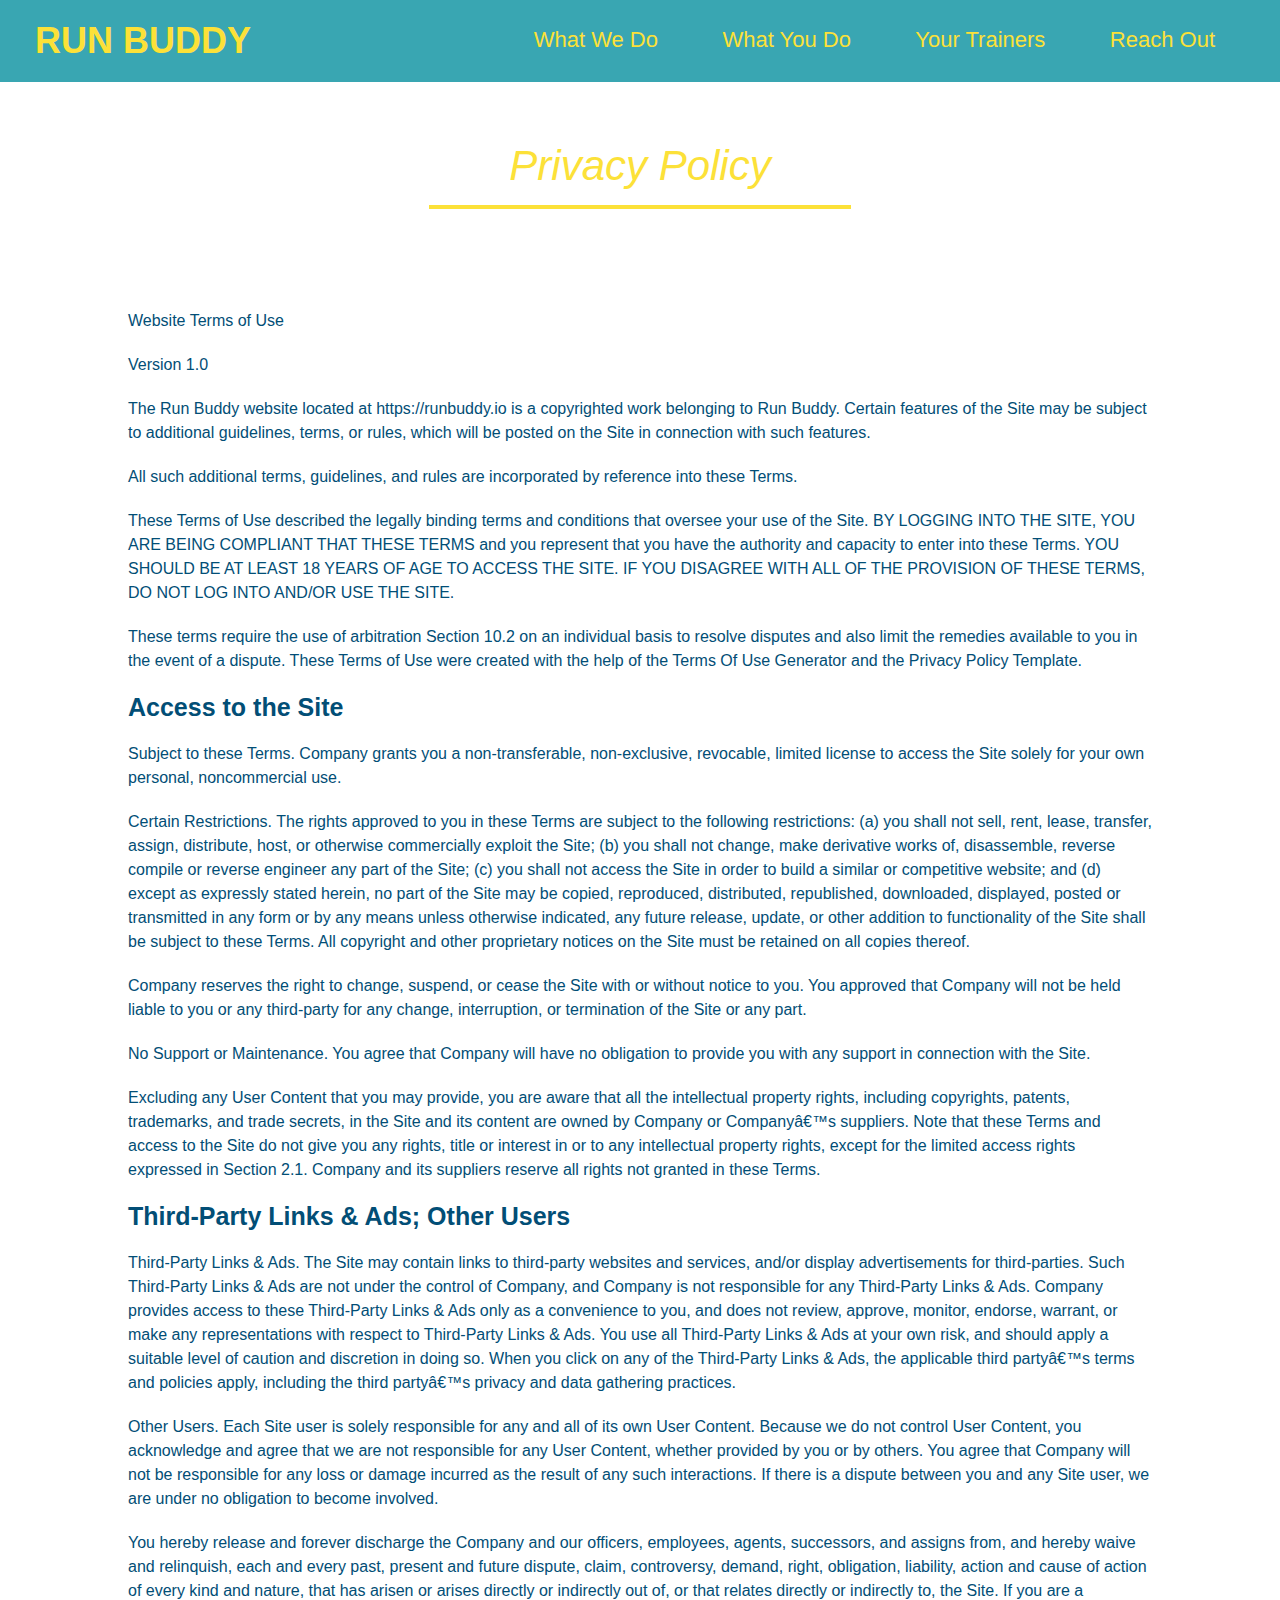
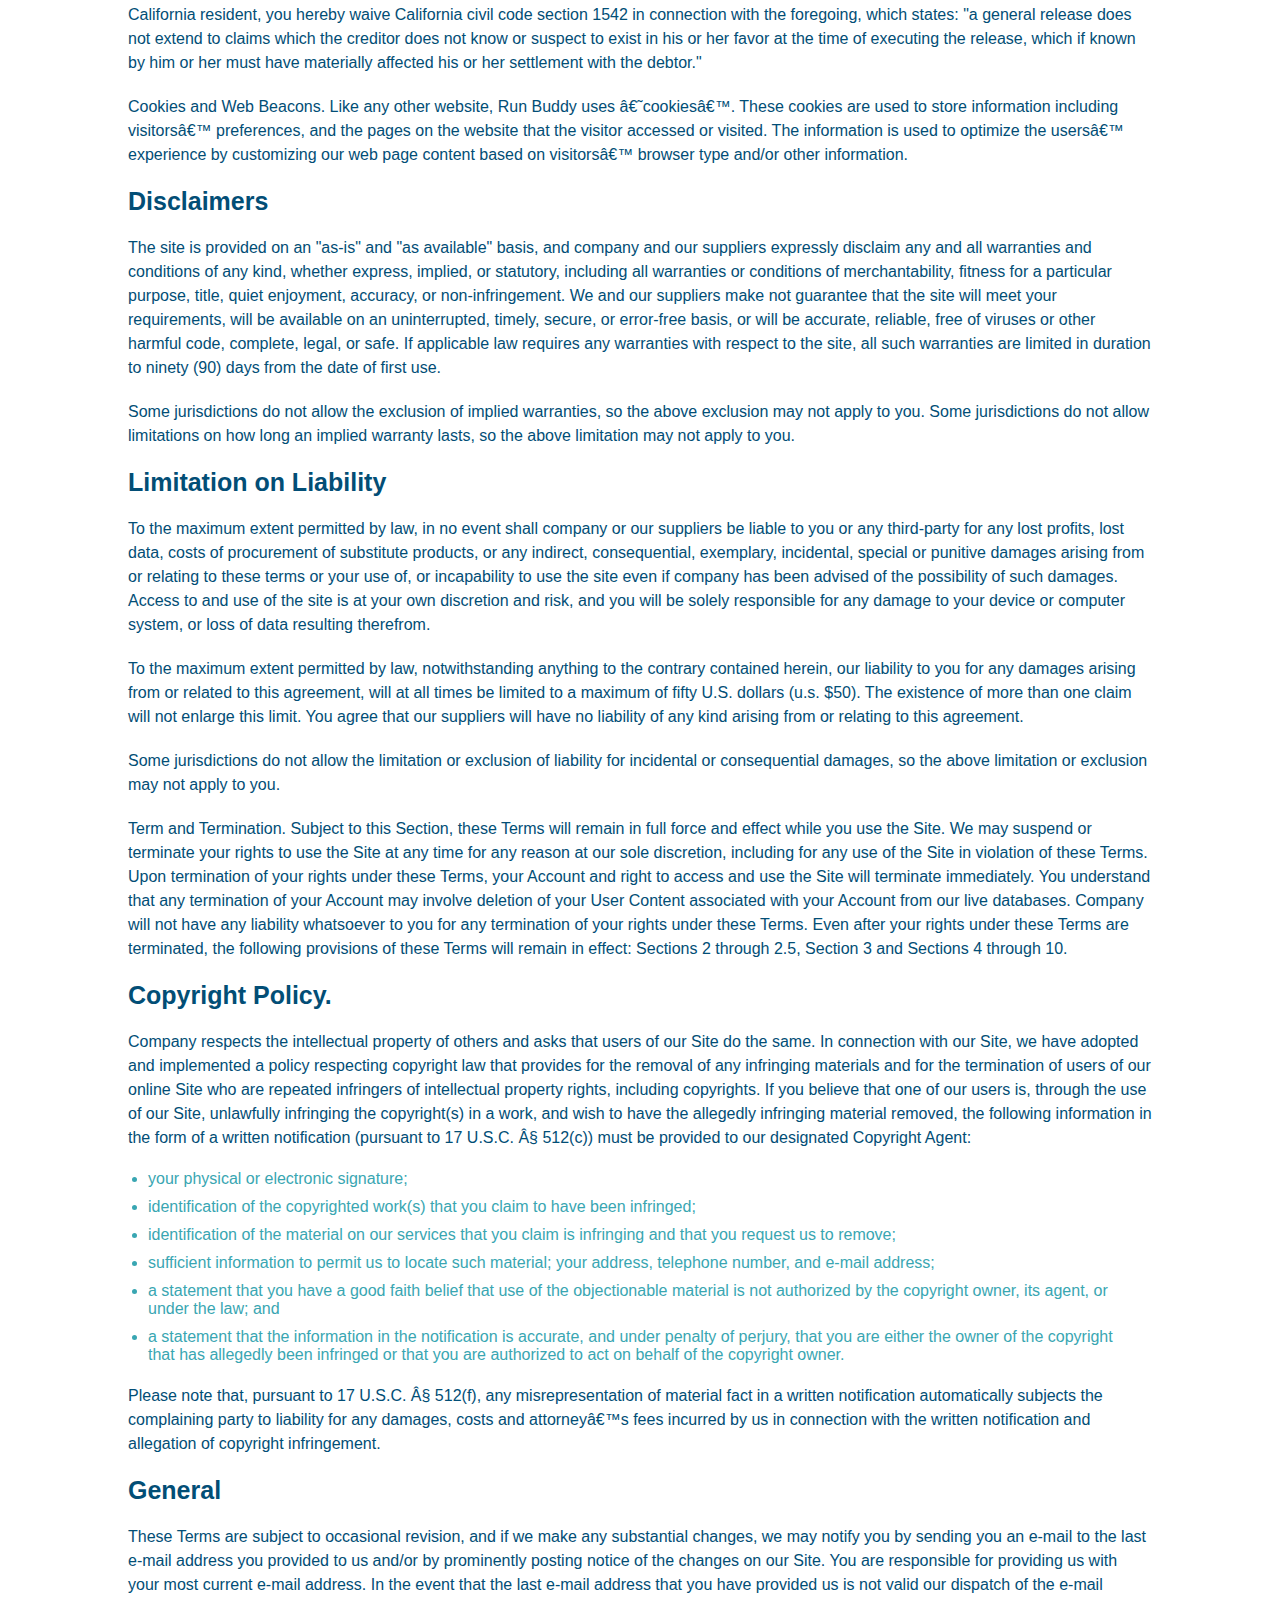
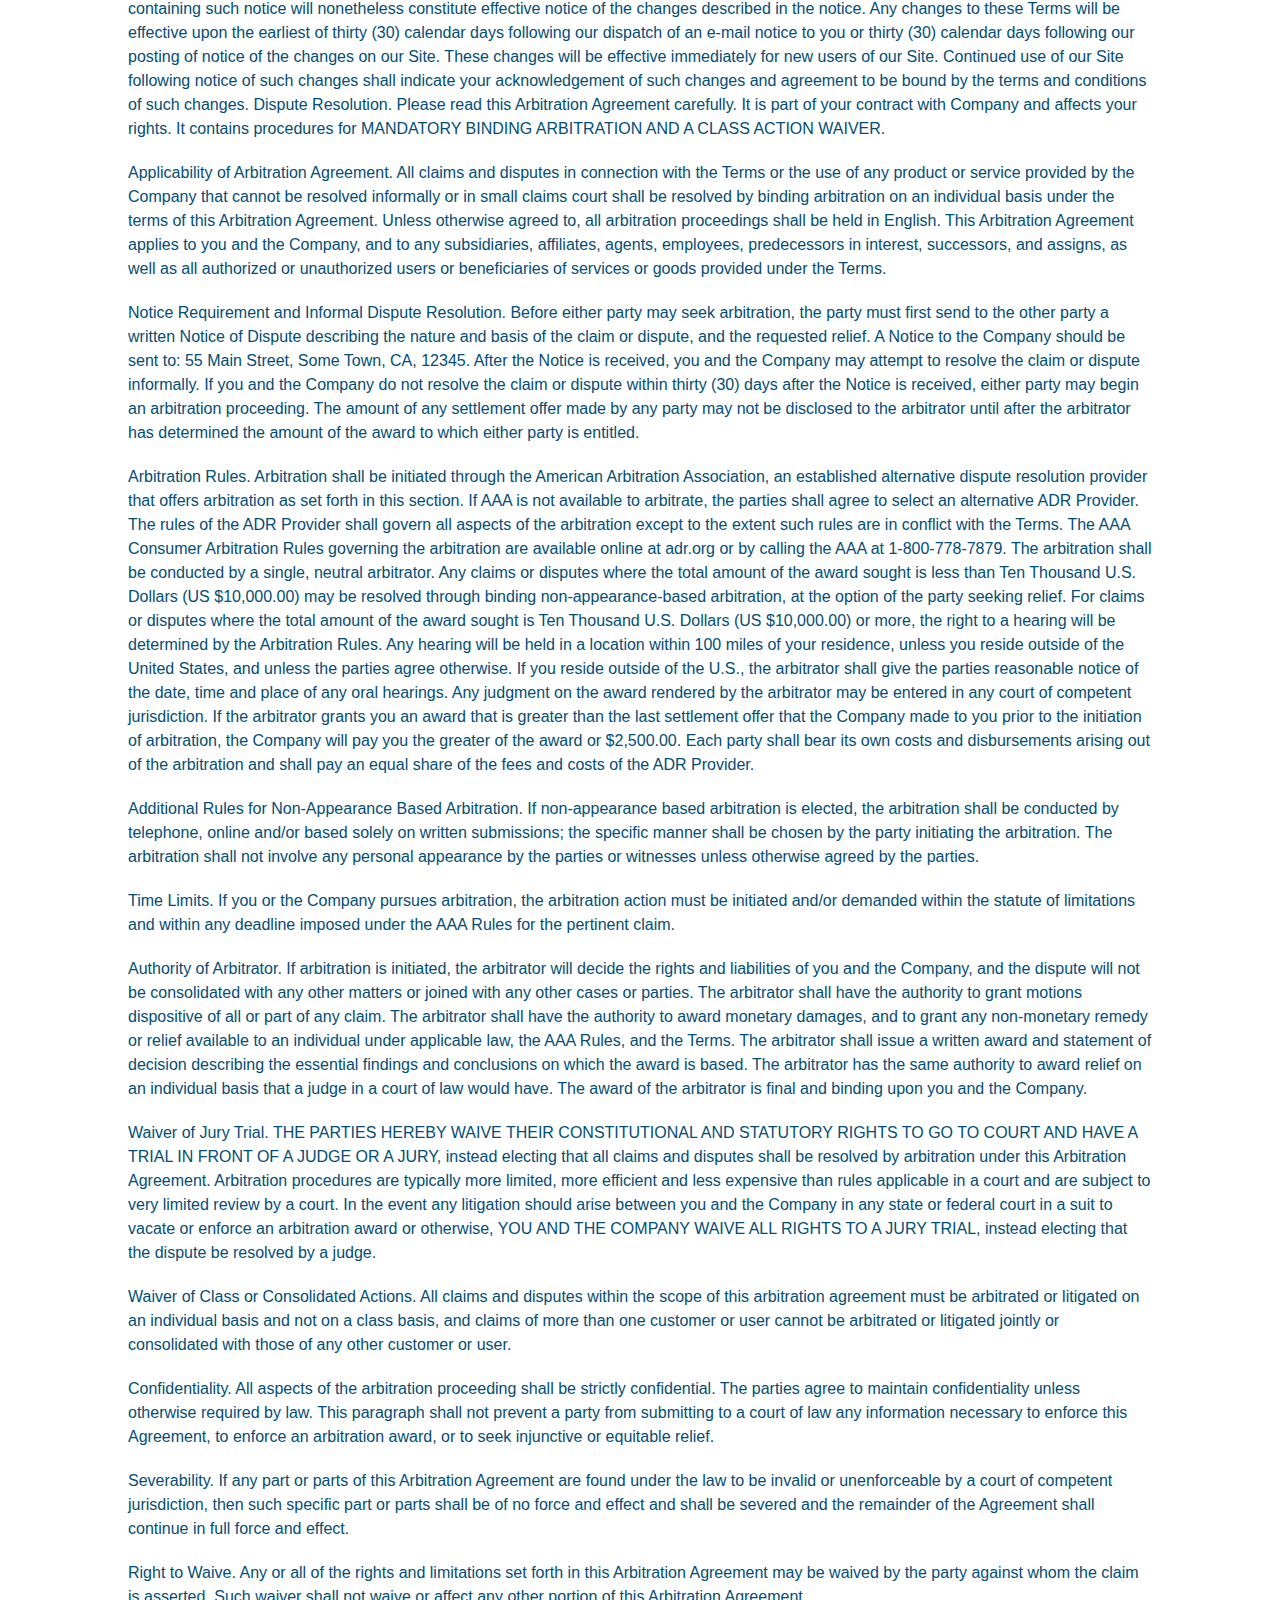
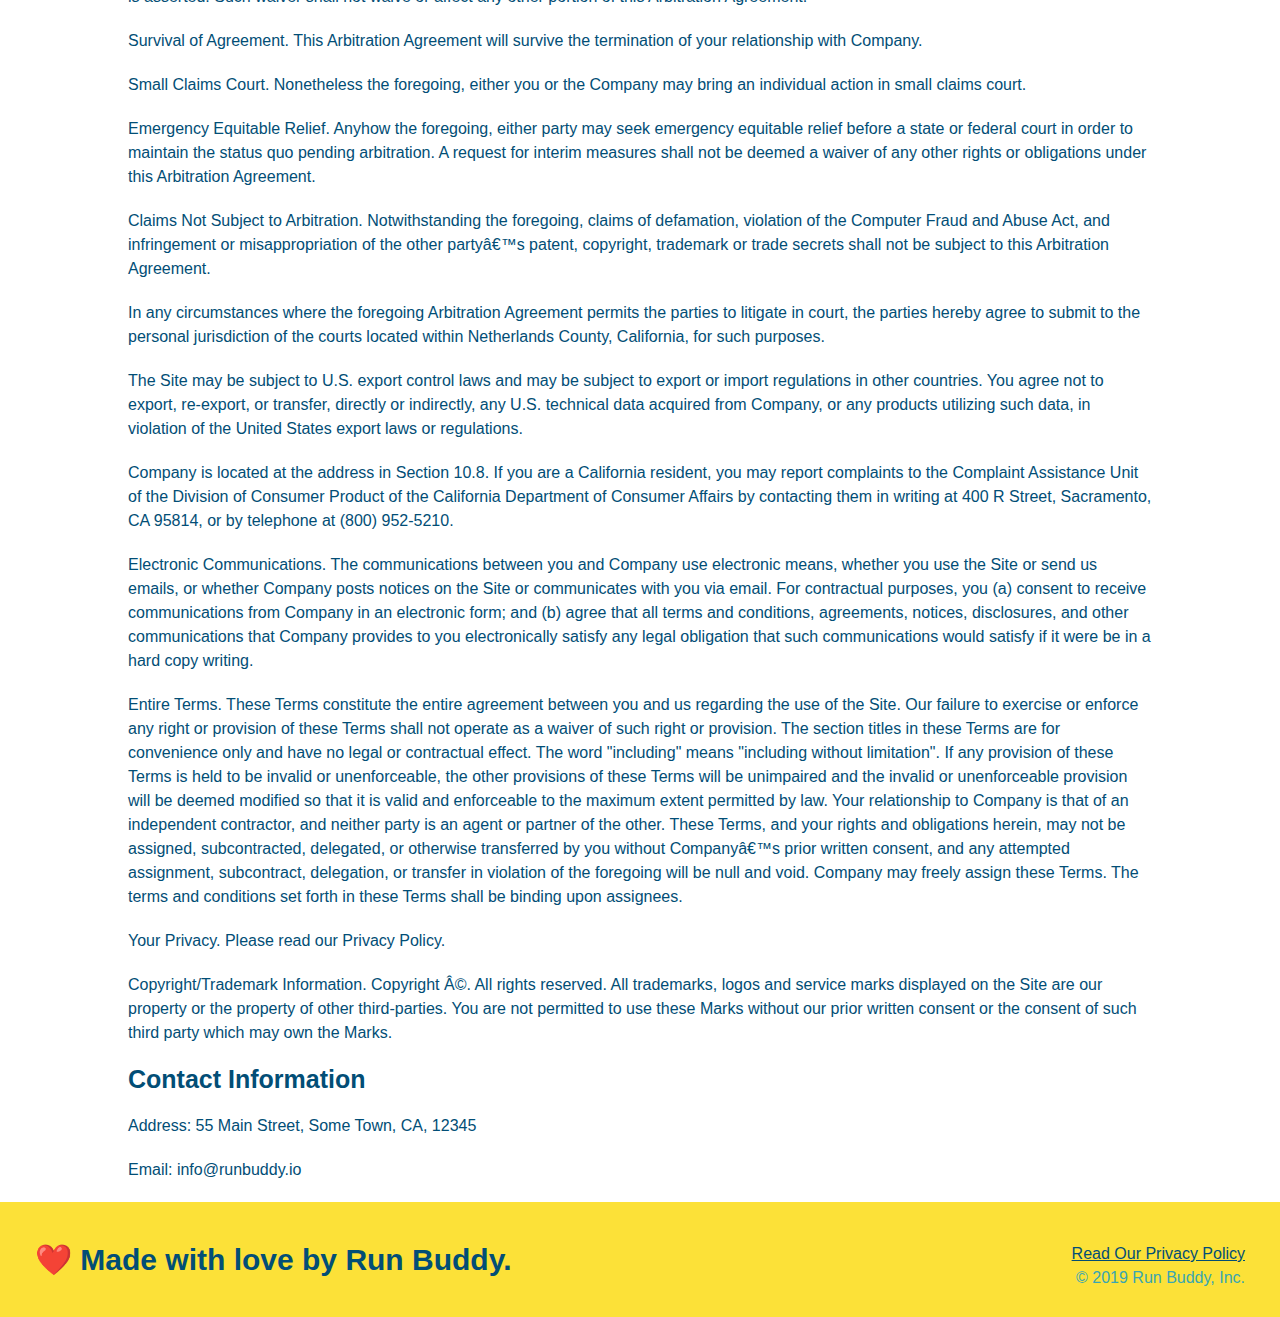
==== privacy-policy.html @ fafefbc1 "privacy policy" ====
<!DOCTYPE html>
<html lang="en-us">
    <head>
        <meta charset="UTF-8" />
        <title>Privacy Policy - Run Buddy</title>
        <link rel="stylesheet" href="./assets/css/style.css" />
        <link rel="stylesheet" href="./assets/css/secondary-styles.css" />
    </head>
    <body>
  <!-- navigation -->
  <header>
    <h1>
      <a href="/">
        RUN BUDDY
      </a>
    </h1>
    <nav>
      <!-- Unordered list element -->
      <ul>
        <!-- List item element-->
        <li>
          <!-- Anchor element -->
          <a href="#what-we-do">What We Do</a>
        </li>
        <li>
          <a href="#what-you-do">What You Do</a>
        </li>
        <li>
          <a href="#your-trainers">Your Trainers</a>
        </li>
        <li>
          <a href="#reach-out">Reach Out</a>
        </li>
      </ul>
    </nav>
  </header>

  <section class="hero">
    <h2 class="page-title">
      Privacy Policy
    </h2>
  </section>

  <article secondary-content>
    <p>
      Website Terms of Use
    </p>

    <p>
      Version 1.0
    </p>

    <p>
      The Run Buddy website located at https://runbuddy.io is a copyrighted work belonging to Run Buddy. Certain
      features of the Site may be subject to additional guidelines, terms, or rules, which will be posted on the Site
      in connection with such features.
    </p>

    <p>
      All such additional terms, guidelines, and rules are incorporated by reference into these Terms.
    </p>

    <p>
      These Terms of Use described the legally binding terms and conditions that oversee your use of the Site. BY
      LOGGING INTO THE SITE, YOU ARE BEING COMPLIANT THAT THESE TERMS and you represent that you have the authority
      and capacity to enter into these Terms. YOU SHOULD BE AT LEAST 18 YEARS OF AGE TO ACCESS THE SITE. IF YOU
      DISAGREE WITH ALL OF THE PROVISION OF THESE TERMS, DO NOT LOG INTO AND/OR USE THE SITE.
    </p>

    <p>
      These terms require the use of arbitration Section 10.2 on an individual basis to resolve disputes and also
      limit the remedies available to you in the event of a dispute. These Terms of Use were created with the help of
      the Terms Of Use Generator and the Privacy Policy Template.
    </p>

    <h3>
      Access to the Site
    </h3>

    <p>
      Subject to these Terms. Company grants you a non-transferable, non-exclusive, revocable, limited license to
      access the Site solely for your own personal, noncommercial use.
    </p>

    <p>
      Certain Restrictions. The rights approved to you in these Terms are subject to the following restrictions: (a)
      you shall not sell, rent, lease, transfer, assign, distribute, host, or otherwise commercially exploit the Site;
      (b) you shall not change, make derivative works of, disassemble, reverse compile or reverse engineer any part of
      the Site; (c) you shall not access the Site in order to build a similar or competitive website; and (d) except
      as expressly stated herein, no part of the Site may be copied, reproduced, distributed, republished, downloaded,
      displayed, posted or transmitted in any form or by any means unless otherwise indicated, any future release,
      update, or other addition to functionality of the Site shall be subject to these Terms. All copyright and other
      proprietary notices on the Site must be retained on all copies thereof.
    </p>

    <p>
      Company reserves the right to change, suspend, or cease the Site with or without notice to you. You approved
      that Company will not be held liable to you or any third-party for any change, interruption, or termination of
      the Site or any part.
    </p>

    <p>
      No Support or Maintenance. You agree that Company will have no obligation to provide you with any support in
      connection with the Site.
    </p>

    <p>
      Excluding any User Content that you may provide, you are aware that all the intellectual property rights,
      including copyrights, patents, trademarks, and trade secrets, in the Site and its content are owned by Company
      or Companyâ€™s suppliers. Note that these Terms and access to the Site do not give you any rights, title or
      interest in or to any intellectual property rights, except for the limited access rights expressed in Section
      2.1. Company and its suppliers reserve all rights not granted in these Terms.
    </p>

    <h3>
      Third-Party Links & Ads; Other Users
    </h3>

    <p>
      Third-Party Links & Ads. The Site may contain links to third-party websites and services, and/or display
      advertisements for third-parties. Such Third-Party Links & Ads are not under the control of Company, and Company
      is not responsible for any Third-Party Links & Ads. Company provides access to these Third-Party Links & Ads
      only as a convenience to you, and does not review, approve, monitor, endorse, warrant, or make any
      representations with respect to Third-Party Links & Ads. You use all Third-Party Links & Ads at your own risk,
      and should apply a suitable level of caution and discretion in doing so. When you click on any of the
      Third-Party Links & Ads, the applicable third partyâ€™s terms and policies apply, including the third partyâ€™s
      privacy and data gathering practices.
    </p>

    <p>
      Other Users. Each Site user is solely responsible for any and all of its own User Content. Because we do not
      control User Content, you acknowledge and agree that we are not responsible for any User Content, whether
      provided by you or by others. You agree that Company will not be responsible for any loss or damage incurred as
      the result of any such interactions. If there is a dispute between you and any Site user, we are under no
      obligation to become involved.
    </p>

    <p>
      You hereby release and forever discharge the Company and our officers, employees, agents, successors, and
      assigns from, and hereby waive and relinquish, each and every past, present and future dispute, claim,
      controversy, demand, right, obligation, liability, action and cause of action of every kind and nature, that has
      arisen or arises directly or indirectly out of, or that relates directly or indirectly to, the Site. If you are
      a California resident, you hereby waive California civil code section 1542 in connection with the foregoing,
      which states: "a general release does not extend to claims which the creditor does not know or suspect to exist
      in his or her favor at the time of executing the release, which if known by him or her must have materially
      affected his or her settlement with the debtor."
    </p>

    <p>
      Cookies and Web Beacons. Like any other website, Run Buddy uses â€˜cookiesâ€™. These cookies are used to store
      information including visitorsâ€™ preferences, and the pages on the website that the visitor accessed or visited.
      The information is used to optimize the usersâ€™ experience by customizing our web page content based on visitorsâ€™
      browser type and/or other information.
    </p>

    <h3>
      Disclaimers
    </h3>

    <p>
      The site is provided on an "as-is" and "as available" basis, and company and our suppliers expressly disclaim
      any and all warranties and conditions of any kind, whether express, implied, or statutory, including all
      warranties or conditions of merchantability, fitness for a particular purpose, title, quiet enjoyment, accuracy,
      or non-infringement. We and our suppliers make not guarantee that the site will meet your requirements, will be
      available on an uninterrupted, timely, secure, or error-free basis, or will be accurate, reliable, free of
      viruses or other harmful code, complete, legal, or safe. If applicable law requires any warranties with respect
      to the site, all such warranties are limited in duration to ninety (90) days from the date of first use.
    </p>

    <p>
      Some jurisdictions do not allow the exclusion of implied warranties, so the above exclusion may not apply to
      you. Some jurisdictions do not allow limitations on how long an implied warranty lasts, so the above limitation
      may not apply to you.
    </p>

    <h3>
      Limitation on Liability
    </h3>

    <p>
      To the maximum extent permitted by law, in no event shall company or our suppliers be liable to you or any
      third-party for any lost profits, lost data, costs of procurement of substitute products, or any indirect,
      consequential, exemplary, incidental, special or punitive damages arising from or relating to these terms or
      your use of, or incapability to use the site even if company has been advised of the possibility of such
      damages. Access to and use of the site is at your own discretion and risk, and you will be solely responsible
      for any damage to your device or computer system, or loss of data resulting therefrom.
    </p>

    <p>
      To the maximum extent permitted by law, notwithstanding anything to the contrary contained herein, our liability
      to you for any damages arising from or related to this agreement, will at all times be limited to a maximum of
      fifty U.S. dollars (u.s. $50). The existence of more than one claim will not enlarge this limit. You agree that
      our suppliers will have no liability of any kind arising from or relating to this agreement.
    </p>

    <p>
      Some jurisdictions do not allow the limitation or exclusion of liability for incidental or consequential
      damages, so the above limitation or exclusion may not apply to you.
    </p>

    <p>
      Term and Termination. Subject to this Section, these Terms will remain in full force and effect while you use
      the Site. We may suspend or terminate your rights to use the Site at any time for any reason at our sole
      discretion, including for any use of the Site in violation of these Terms. Upon termination of your rights under
      these Terms, your Account and right to access and use the Site will terminate immediately. You understand that
      any termination of your Account may involve deletion of your User Content associated with your Account from our
      live databases. Company will not have any liability whatsoever to you for any termination of your rights under
      these Terms. Even after your rights under these Terms are terminated, the following provisions of these Terms
      will remain in effect: Sections 2 through 2.5, Section 3 and Sections 4 through 10.
    </p>

    <h3>
      Copyright Policy.
    </h3>

    <p>
      Company respects the intellectual property of others and asks that users of our Site do the same. In connection
      with our Site, we have adopted and implemented a policy respecting copyright law that provides for the removal
      of any infringing materials and for the termination of users of our online Site who are repeated infringers of
      intellectual property rights, including copyrights. If you believe that one of our users is, through the use of
      our Site, unlawfully infringing the copyright(s) in a work, and wish to have the allegedly infringing material
      removed, the following information in the form of a written notification (pursuant to 17 U.S.C. Â§ 512(c)) must
      be provided to our designated Copyright Agent:
    </p>

    <ul>
      <li>
        your physical or electronic signature;
      </li>
      <li>
        identification of the copyrighted work(s) that you claim to have been infringed;
      </li>
      <li>
        identification of the material on our services that you claim is infringing and that you request us to remove;
      </li>
      <li>
        sufficient information to permit us to locate such material; your address, telephone number, and e-mail
        address;
      </li>
      <li>
        a statement that you have a good faith belief that use of the objectionable material is not authorized by the
        copyright owner, its agent, or under the law; and
      </li>
      <li>
        a statement that the information in the notification is accurate, and under penalty of perjury, that you are
        either the owner of the copyright that has allegedly been infringed or that you are authorized to act on
        behalf of the copyright owner.
      </li>
    </ul>

    <p>
      Please note that, pursuant to 17 U.S.C. Â§ 512(f), any misrepresentation of material fact in a written
      notification automatically subjects the complaining party to liability for any damages, costs and attorneyâ€™s
      fees incurred by us in connection with the written notification and allegation of copyright infringement.
    </p>

    <h3>
      General
    </h3>

    <p>
      These Terms are subject to occasional revision, and if we make any substantial changes, we may notify you by
      sending you an e-mail to the last e-mail address you provided to us and/or by prominently posting notice of the
      changes on our Site. You are responsible for providing us with your most current e-mail address. In the event
      that the last e-mail address that you have provided us is not valid our dispatch of the e-mail containing such
      notice will nonetheless constitute effective notice of the changes described in the notice. Any changes to these
      Terms will be effective upon the earliest of thirty (30) calendar days following our dispatch of an e-mail
      notice to you or thirty (30) calendar days following our posting of notice of the changes on our Site. These
      changes will be effective immediately for new users of our Site. Continued use of our Site following notice of
      such changes shall indicate your acknowledgement of such changes and agreement to be bound by the terms and
      conditions of such changes. Dispute Resolution. Please read this Arbitration Agreement carefully. It is part of
      your contract with Company and affects your rights. It contains procedures for MANDATORY BINDING ARBITRATION AND
      A CLASS ACTION WAIVER.
    </p>

    <p>
      Applicability of Arbitration Agreement. All claims and disputes in connection with the Terms or the use of any
      product or service provided by the Company that cannot be resolved informally or in small claims court shall be
      resolved by binding arbitration on an individual basis under the terms of this Arbitration Agreement. Unless
      otherwise agreed to, all arbitration proceedings shall be held in English. This Arbitration Agreement applies to
      you and the Company, and to any subsidiaries, affiliates, agents, employees, predecessors in interest,
      successors, and assigns, as well as all authorized or unauthorized users or beneficiaries of services or goods
      provided under the Terms.
    </p>

    <p>
      Notice Requirement and Informal Dispute Resolution. Before either party may seek arbitration, the party must
      first send to the other party a written Notice of Dispute describing the nature and basis of the claim or
      dispute, and the requested relief. A Notice to the Company should be sent to: 55 Main Street, Some Town, CA,
      12345. After the Notice is received, you and the Company may attempt to resolve the claim or dispute informally.
      If you and the Company do not resolve the claim or dispute within thirty (30) days after the Notice is received,
      either party may begin an arbitration proceeding. The amount of any settlement offer made by any party may not
      be disclosed to the arbitrator until after the arbitrator has determined the amount of the award to which either
      party is entitled.
    </p>

    <p>
      Arbitration Rules. Arbitration shall be initiated through the American Arbitration Association, an established
      alternative dispute resolution provider that offers arbitration as set forth in this section. If AAA is not
      available to arbitrate, the parties shall agree to select an alternative ADR Provider. The rules of the ADR
      Provider shall govern all aspects of the arbitration except to the extent such rules are in conflict with the
      Terms. The AAA Consumer Arbitration Rules governing the arbitration are available online at adr.org or by
      calling the AAA at 1-800-778-7879. The arbitration shall be conducted by a single, neutral arbitrator. Any
      claims or disputes where the total amount of the award sought is less than Ten Thousand U.S. Dollars (US
      $10,000.00) may be resolved through binding non-appearance-based arbitration, at the option of the party seeking
      relief. For claims or disputes where the total amount of the award sought is Ten Thousand U.S. Dollars (US
      $10,000.00) or more, the right to a hearing will be determined by the Arbitration Rules. Any hearing will be
      held in a location within 100 miles of your residence, unless you reside outside of the United States, and
      unless the parties agree otherwise. If you reside outside of the U.S., the arbitrator shall give the parties
      reasonable notice of the date, time and place of any oral hearings. Any judgment on the award rendered by the
      arbitrator may be entered in any court of competent jurisdiction. If the arbitrator grants you an award that is
      greater than the last settlement offer that the Company made to you prior to the initiation of arbitration, the
      Company will pay you the greater of the award or $2,500.00. Each party shall bear its own costs and
      disbursements arising out of the arbitration and shall pay an equal share of the fees and costs of the ADR
      Provider.
    </p>

    <p>
      Additional Rules for Non-Appearance Based Arbitration. If non-appearance based arbitration is elected, the
      arbitration shall be conducted by telephone, online and/or based solely on written submissions; the specific
      manner shall be chosen by the party initiating the arbitration. The arbitration shall not involve any personal
      appearance by the parties or witnesses unless otherwise agreed by the parties.
    </p>

    <p>
      Time Limits. If you or the Company pursues arbitration, the arbitration action must be initiated and/or demanded
      within the statute of limitations and within any deadline imposed under the AAA Rules for the pertinent claim.
    </p>

    <p>
      Authority of Arbitrator. If arbitration is initiated, the arbitrator will decide the rights and liabilities of
      you and the Company, and the dispute will not be consolidated with any other matters or joined with any other
      cases or parties. The arbitrator shall have the authority to grant motions dispositive of all or part of any
      claim. The arbitrator shall have the authority to award monetary damages, and to grant any non-monetary remedy
      or relief available to an individual under applicable law, the AAA Rules, and the Terms. The arbitrator shall
      issue a written award and statement of decision describing the essential findings and conclusions on which the
      award is based. The arbitrator has the same authority to award relief on an individual basis that a judge in a
      court of law would have. The award of the arbitrator is final and binding upon you and the Company.
    </p>

    <p>
      Waiver of Jury Trial. THE PARTIES HEREBY WAIVE THEIR CONSTITUTIONAL AND STATUTORY RIGHTS TO GO TO COURT AND HAVE
      A TRIAL IN FRONT OF A JUDGE OR A JURY, instead electing that all claims and disputes shall be resolved by
      arbitration under this Arbitration Agreement. Arbitration procedures are typically more limited, more efficient
      and less expensive than rules applicable in a court and are subject to very limited review by a court. In the
      event any litigation should arise between you and the Company in any state or federal court in a suit to vacate
      or enforce an arbitration award or otherwise, YOU AND THE COMPANY WAIVE ALL RIGHTS TO A JURY TRIAL, instead
      electing that the dispute be resolved by a judge.
    </p>

    <p>
      Waiver of Class or Consolidated Actions. All claims and disputes within the scope of this arbitration agreement
      must be arbitrated or litigated on an individual basis and not on a class basis, and claims of more than one
      customer or user cannot be arbitrated or litigated jointly or consolidated with those of any other customer or
      user.
    </p>

    <p>
      Confidentiality. All aspects of the arbitration proceeding shall be strictly confidential. The parties agree to
      maintain confidentiality unless otherwise required by law. This paragraph shall not prevent a party from
      submitting to a court of law any information necessary to enforce this Agreement, to enforce an arbitration
      award, or to seek injunctive or equitable relief.
    </p>

    <p>
      Severability. If any part or parts of this Arbitration Agreement are found under the law to be invalid or
      unenforceable by a court of competent jurisdiction, then such specific part or parts shall be of no force and
      effect and shall be severed and the remainder of the Agreement shall continue in full force and effect.
    </p>

    <p>
      Right to Waive. Any or all of the rights and limitations set forth in this Arbitration Agreement may be waived
      by the party against whom the claim is asserted. Such waiver shall not waive or affect any other portion of this
      Arbitration Agreement.
    </p>

    <p>
      Survival of Agreement. This Arbitration Agreement will survive the termination of your relationship with
      Company.
    </p>

    <p>
      Small Claims Court. Nonetheless the foregoing, either you or the Company may bring an individual action in small
      claims court.
    </p>

    <p>
      Emergency Equitable Relief. Anyhow the foregoing, either party may seek emergency equitable relief before a
      state or federal court in order to maintain the status quo pending arbitration. A request for interim measures
      shall not be deemed a waiver of any other rights or obligations under this Arbitration Agreement.
    </p>

    <p>
      Claims Not Subject to Arbitration. Notwithstanding the foregoing, claims of defamation, violation of the
      Computer Fraud and Abuse Act, and infringement or misappropriation of the other partyâ€™s patent, copyright,
      trademark or trade secrets shall not be subject to this Arbitration Agreement.
    </p>

    <p>
      In any circumstances where the foregoing Arbitration Agreement permits the parties to litigate in court, the
      parties hereby agree to submit to the personal jurisdiction of the courts located within Netherlands County,
      California, for such purposes.
    </p>

    <p>
      The Site may be subject to U.S. export control laws and may be subject to export or import regulations in other
      countries. You agree not to export, re-export, or transfer, directly or indirectly, any U.S. technical data
      acquired from Company, or any products utilizing such data, in violation of the United States export laws or
      regulations.
    </p>

    <p>
      Company is located at the address in Section 10.8. If you are a California resident, you may report complaints
      to the Complaint Assistance Unit of the Division of Consumer Product of the California Department of Consumer
      Affairs by contacting them in writing at 400 R Street, Sacramento, CA 95814, or by telephone at (800) 952-5210.
    </p>

    <p>
      Electronic Communications. The communications between you and Company use electronic means, whether you use the
      Site or send us emails, or whether Company posts notices on the Site or communicates with you via email. For
      contractual purposes, you (a) consent to receive communications from Company in an electronic form; and (b)
      agree that all terms and conditions, agreements, notices, disclosures, and other communications that Company
      provides to you electronically satisfy any legal obligation that such communications would satisfy if it were be
      in a hard copy writing.
    </p>

    <p>
      Entire Terms. These Terms constitute the entire agreement between you and us regarding the use of the Site. Our
      failure to exercise or enforce any right or provision of these Terms shall not operate as a waiver of such right
      or provision. The section titles in these Terms are for convenience only and have no legal or contractual
      effect. The word "including" means "including without limitation". If any provision of these Terms is held to be
      invalid or unenforceable, the other provisions of these Terms will be unimpaired and the invalid or
      unenforceable provision will be deemed modified so that it is valid and enforceable to the maximum extent
      permitted by law. Your relationship to Company is that of an independent contractor, and neither party is an
      agent or partner of the other. These Terms, and your rights and obligations herein, may not be assigned,
      subcontracted, delegated, or otherwise transferred by you without Companyâ€™s prior written consent, and any
      attempted assignment, subcontract, delegation, or transfer in violation of the foregoing will be null and void.
      Company may freely assign these Terms. The terms and conditions set forth in these Terms shall be binding upon
      assignees.
    </p>

    <p>
      Your Privacy. Please read our Privacy Policy.
    </p>

    <p>
      Copyright/Trademark Information. Copyright Â©. All rights reserved. All trademarks, logos and service marks
      displayed on the Site are our property or the property of other third-parties. You are not permitted to use
      these Marks without our prior written consent or the consent of such third party which may own the Marks.
    </p>

    <h3>
      Contact Information
    </h3>

    <p>
      Address: 55 Main Street, Some Town, CA, 12345
    </p>

    <p>
      Email: info@runbuddy.io
    </p>
  </article>

    <!-- footer -->
    <footer>
      <h2>❤️ Made with love by Run Buddy.</h2>
      <div>
        <a href="#">Read Our Privacy Policy</a><br />
        &copy; 2019 Run Buddy, Inc.
      </div>
    </footer>
    </body>
</html>
---- assets/css/style.css ----
* {
  margin: 0;
  padding: 0;
  box-sizing: border-box;
}

body {
  /* more on this crazy alphanumerical value in a minute! */
  color: #39a6b2;
  font-family: Helvetica, Arial, sans-serif;
}

/* apply styles to <header> */
header {
  padding: 20px 35px;
  background-color: #39a6b2;
}

header h1 {
  font-weight: bold;
  font-size: 36px;
  color: #fce138;
  margin: 0;
  display: inline;
}
header a {
  text-decoration: none;
  color: #fce138;
}

header nav {
  float: right;
  margin: 7px 0;
}

header nav ul li {
  display: inline;
}

header nav ul li a {
  margin: 0 30px;
  font-weight: lighter;
  font-size: 22px;
}

footer {
  background: #fce138;
  width: 100%;
  padding: 40px 35px;
}

footer h2 {
  display: inline;
  color: #024e76;
  font-size: 30px;
  margin: 0;
}

footer div {
  float: right;
  line-height: 1.5;
  text-align: right;
}

footer a {
  color: #024e76;
}

section {
  padding: 60px;
}

/* Homepage Hero Style Start */
.hero {
  background-image: url('../images/hero-bg.jpg');
  height: 600px;
  background-size: cover;
  background-position: center;
  position: relative;
}
/* Hero Style End */

/*Seondary Page Hero start*/
.hero-secondary{
  margin: 20px;
  background-color: black;
  font-size: 20px;
  color: red;
}

.hero-form {
  border: 3px solid #024e76;
  background-color: #fce138;
  padding: 20px;
  width: 500px;
  color: #024e76;
  position: absolute;
  bottom: 120px;
  right: 140px;
}

.hero-form h3 {
  font-size: 24px;
  margin: 0;
}
.hero-form p {
  margin: 5px 0 15px 0;
}

.form-input {
  border: 1px solid #024e76;
  display: block;
  padding: 7px 15px;
  font-size: 16px;
  color: #024e76;
  width: 100%;
  margin-bottom: 15px;
}

.hero-form label {
  margin: 0 5px;
}

.hero-form button {
  color: #fce138;
  background-color: #024e76;
  border: none;
  padding: 10px 20px;
  font-size: 16px;
}

.intro {
  text-align: center;
}

.intro p {
  line-height: 1.7;
  color: #39a6b2;
  width: 80%;
  font-size: 20px;
  margin: 0 auto;
}

.steps {
  text-align: center;
  background: #fce138;
}

.steps div {
  margin-bottom: 80px;
}

.steps img {
  width: 15%;
  margin: 10px 0;
}

.steps h3 {
  color: #024e76;
  font-size: 46px;
  margin-top: 10px;
}

.steps p {
  color: #39a6b2;
  font-size: 23px;
}

.steps span {
  font-size: 38px;
}

.section-title {
  font-size: 55px;
  color: #024e76;
  margin-bottom: 35px;
  padding: 0 100px 20px 100px;
  display: inline-block;
  border-bottom: 3px solid;
}

.primary-border {
  border-color: #fce138;
}

.secondary-border {
  border-color: #39a6b2;
}

.trainers {
  text-align: center;
}

.trainer {
  width: 900px;
  margin: 0 auto 30px auto;
  background: #024e76;
  color: #fce138;
  overflow: auto;
}

.trainer img {
  width: 35%;
  float: left;
}

.trainer-bio {
  padding: 35px;
  float: left;
  width: 65%;
}

.trainer-bio h3 {
  font-size: 32px;
  margin-bottom: 8px;
}

.trainer-bio h4 {
  font-weight: lighter;
  font-size: 26px;
  margin-bottom: 25px;
}

.trainer-bio p {
  font-size: 17px;
  line-height: 1.3;
}

.text-left {
  text-align: left;
}

.text-right {
  text-align: right;
}

/*REACH OUT STYLES START*/
.contact{
  text-align: center;
  background: #024e76;
}

.contact h2 {
  color: #fce138;
}

.contact-info iframe {
  width: 400px;
  height: 400px;
}

.contact-info div {
  width: 410px;
  display: inline-block;
  vertical-align: top;
  text-align: left;
  margin: 30px 0 0 60px;
  color: white;

}

.contact-info h3 {
  color: #fce138;
  font-size: 32px;
}

.contact-info p, .contact-info address {
  margin: 20px 0;
  line-height: 1.5;
  font-size: 20px;
  font-style: normal;
}

.contact-info a {
  color: #fce138;
}


/* REACH OUT STYLES END */
---- assets/css/secondary-styles.css ----
.hero{
    background-image: url(../assets/images/hero-bg.jpg);
    background-size: cover;
    background-position: bottom;
    position:relative;
    height: auto;
    text-align: center;
    margin-bottom: 40px;
}

.page-title{
    color: #fce138;
    display: inline-block;
    border-bottom: 4px solid;
    padding-top: 0;
    padding-right: 80px;
    padding-bottom: 15px;
    padding-left: 80px;
    font-weight: normal;
    font-size: 42px;
    font-style: italic;
}

article{
    width: 80%;
    margin: 0 auto;
    color: #024e76;
}

article h3 {
    font-size: 25px;
    margin: 20px 0;
}

article p {
    font-size: 16px;
    line-height: 1.5;
    margin: 20px 0;
}

article ul {
    margin: 15px 20px;
}

article li {
    color: #39a6b2;
    margin: 10px 0;
}
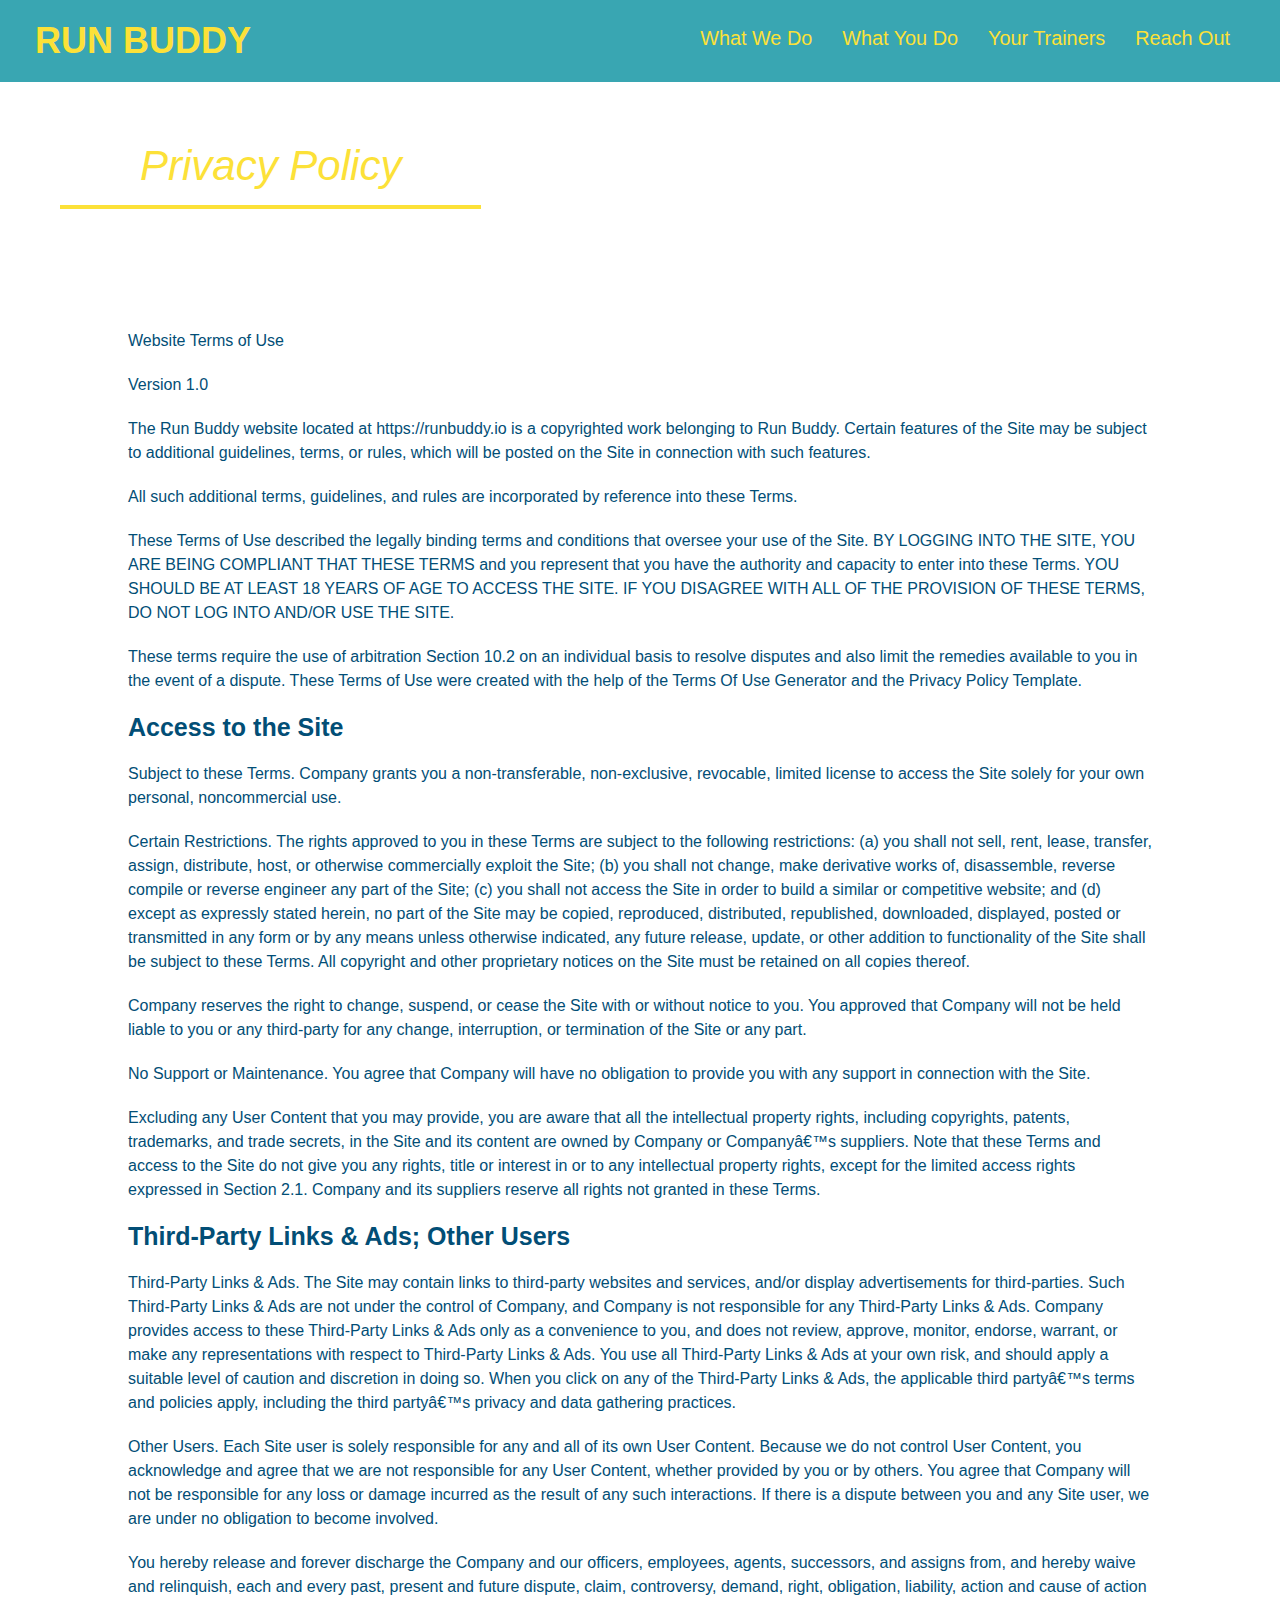
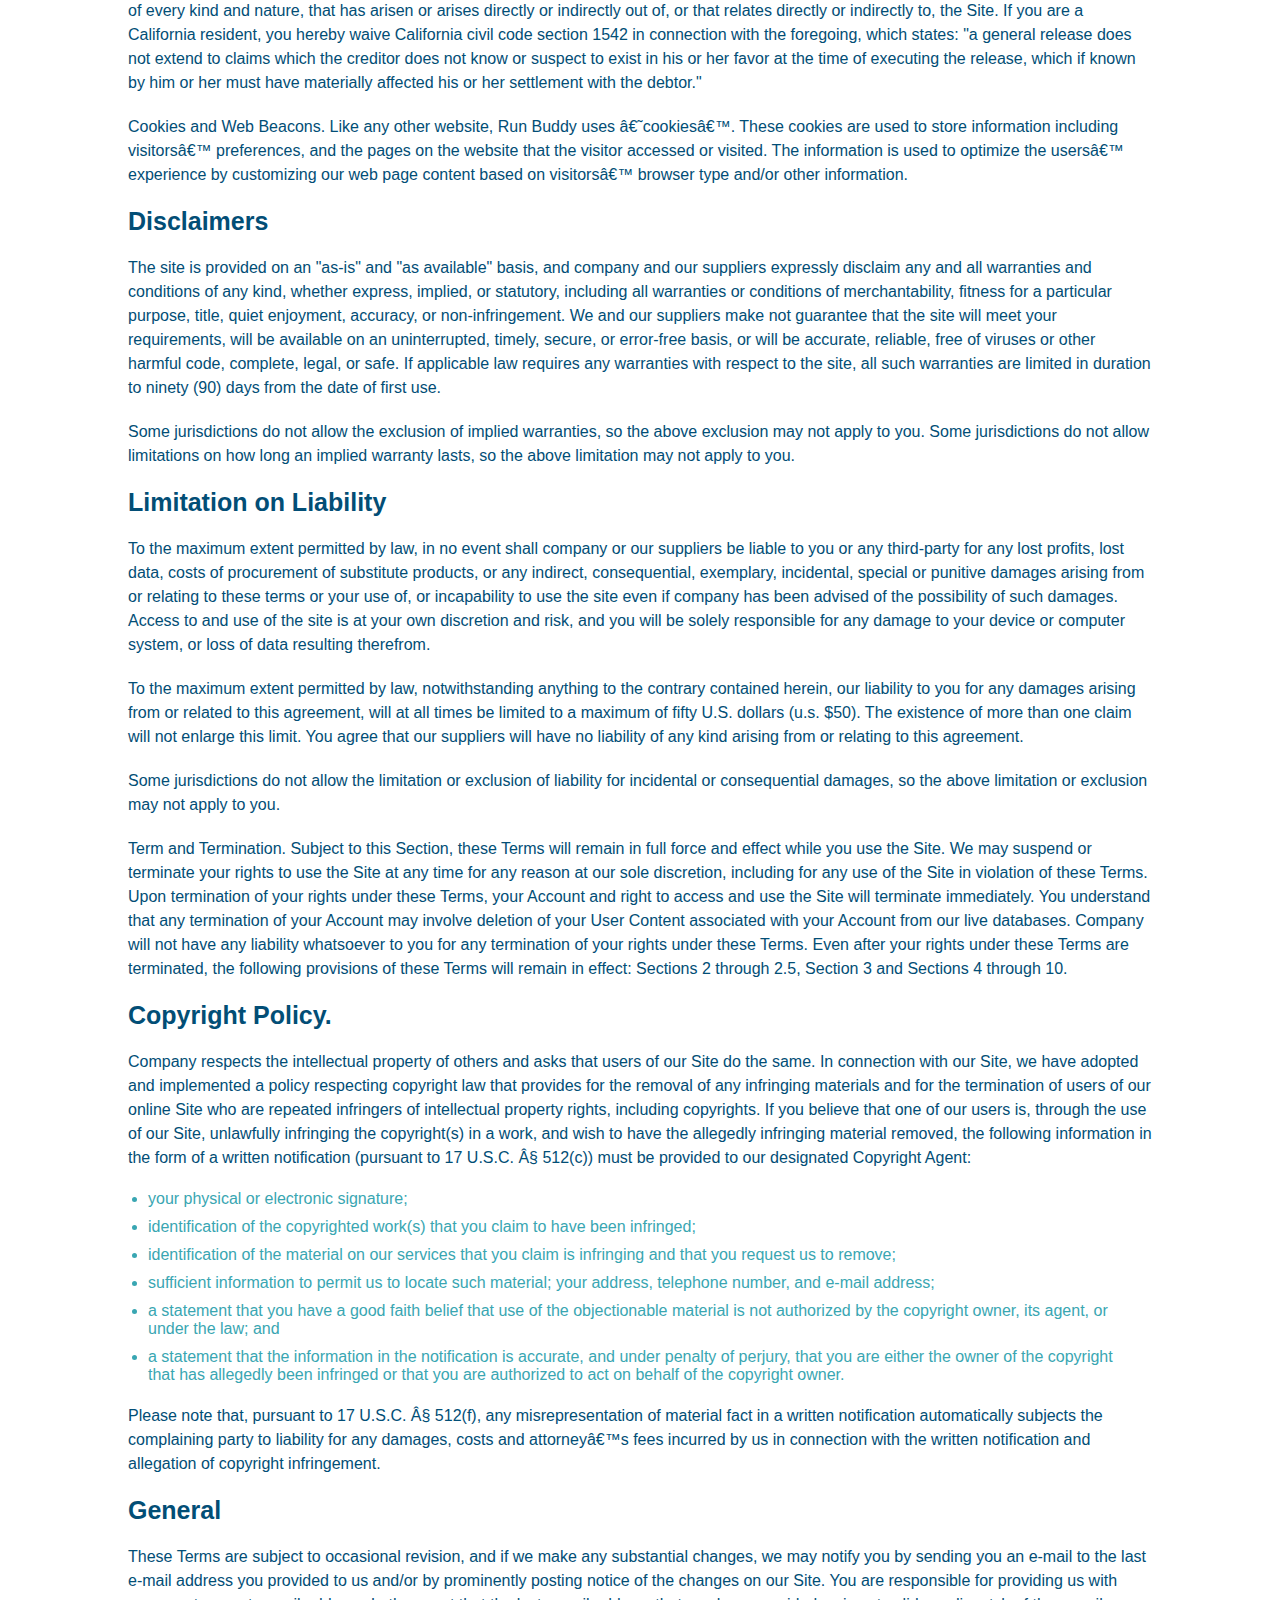
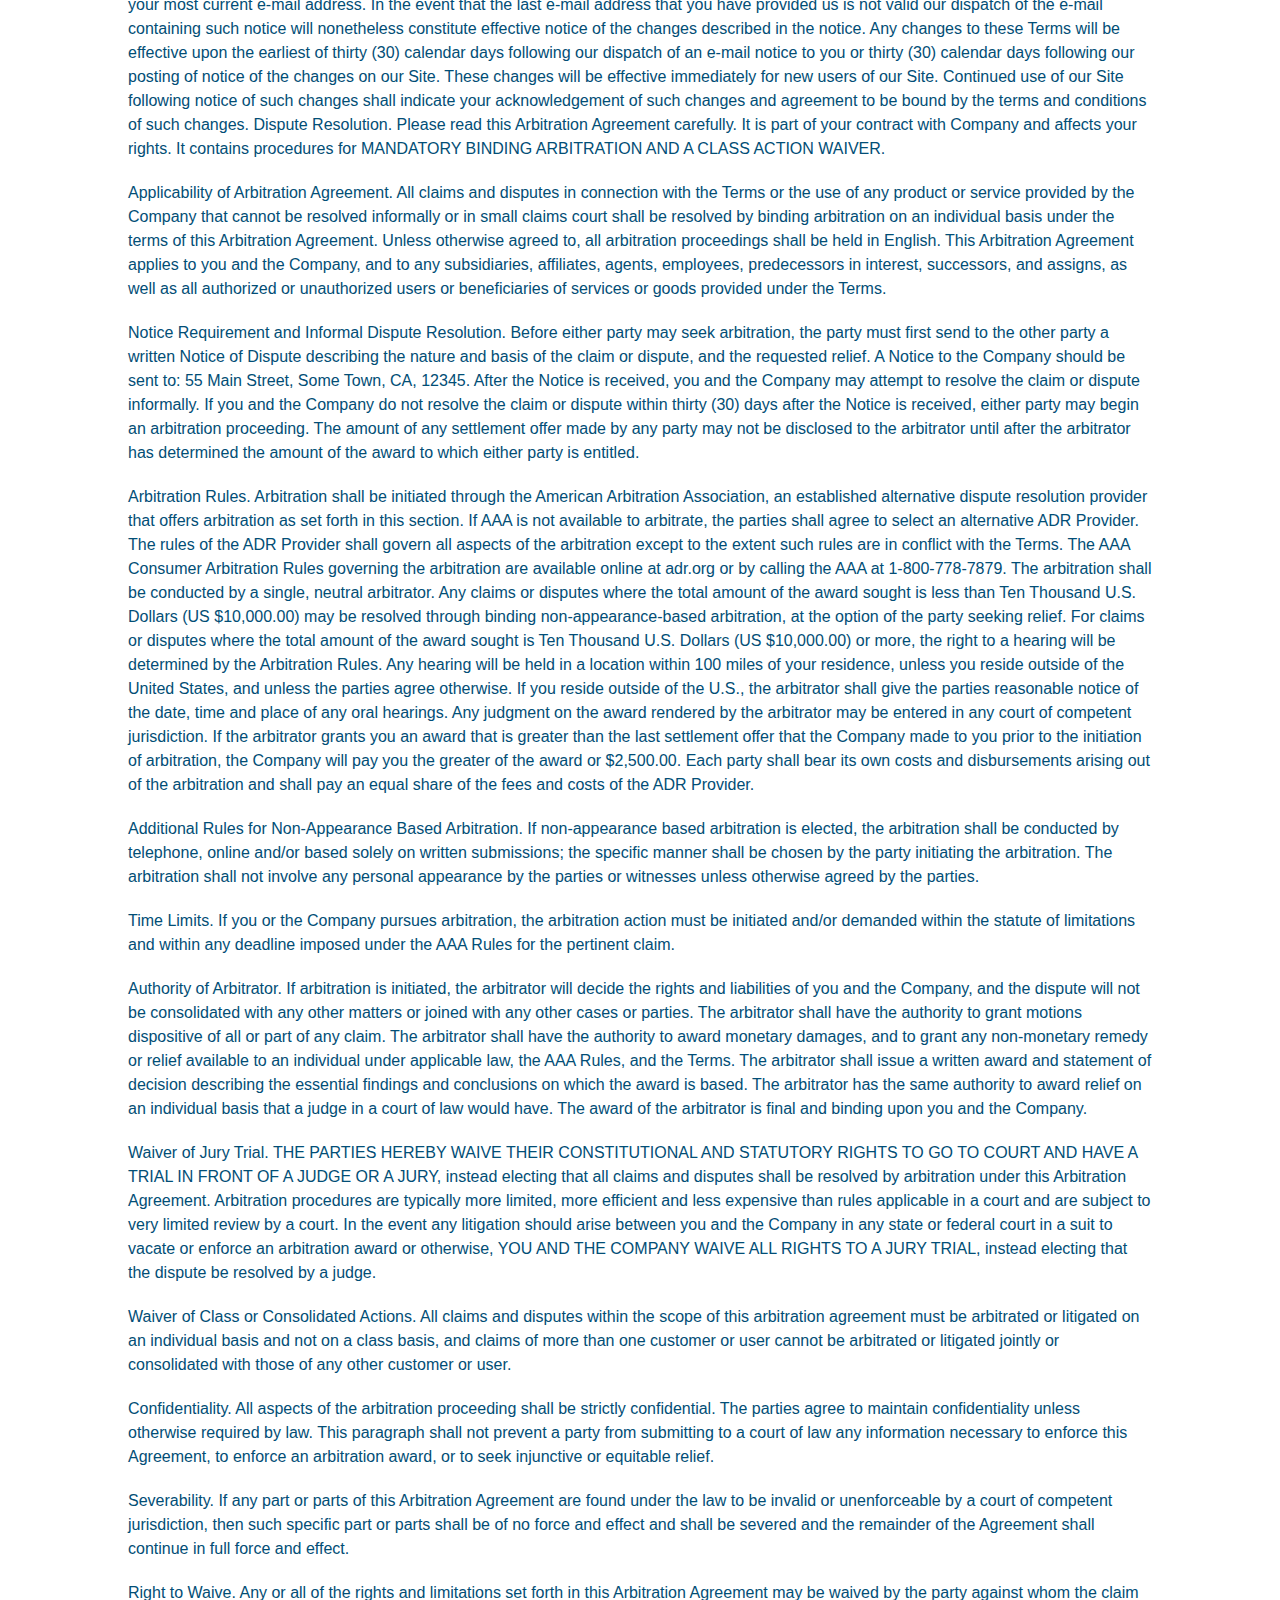
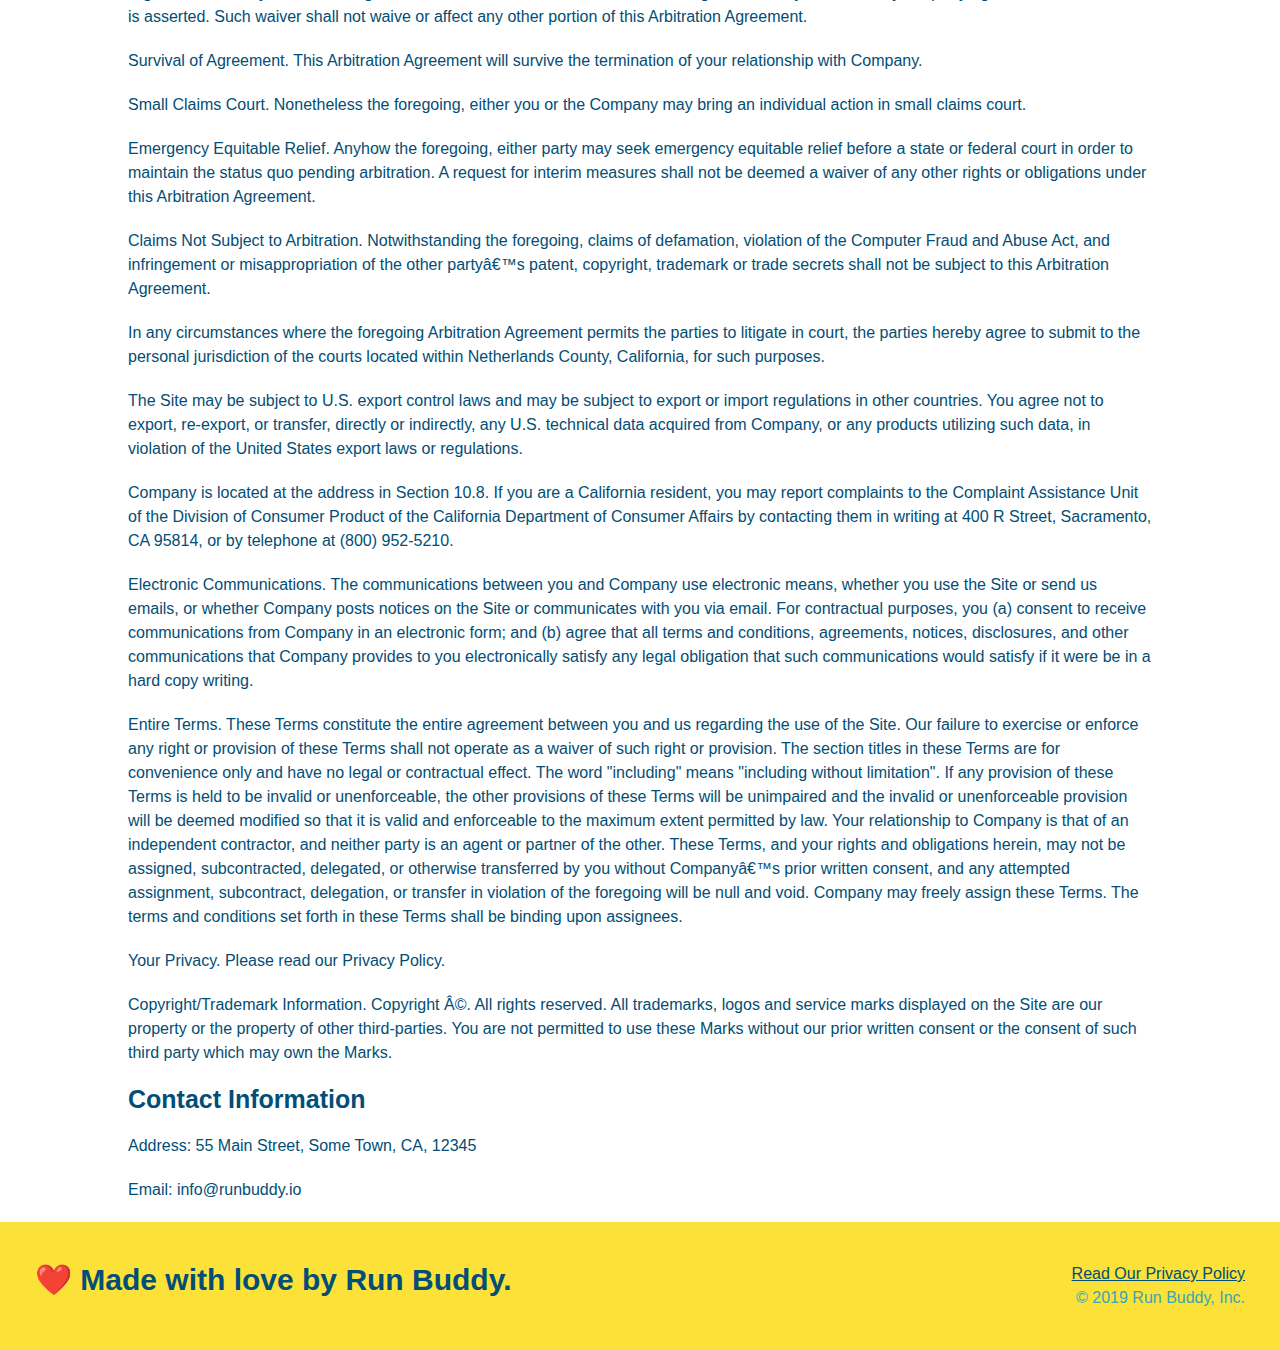
==== commit c9aa8f79: "added mediaquery to css" ====
--- a/privacy-policy.html
+++ b/privacy-policy.html
@@ -2,6 +2,7 @@
 <html lang="en-us">
     <head>
         <meta charset="UTF-8" />
+        <meta name="viewport" content="width=device-width, initial-scale=1.0" />
         <title>Privacy Policy - Run Buddy</title>
         <link rel="stylesheet" href="./assets/css/style.css" />
         <link rel="stylesheet" href="./assets/css/secondary-styles.css" />
--- a/assets/css/style.css
+++ b/assets/css/style.css
@@ -14,6 +14,9 @@
 header {
   padding: 20px 35px;
   background-color: #39a6b2;
+  display: flex;
+  justify-content: space-between;
+  flex-wrap: wrap;
 }
 
 header h1 {
@@ -21,7 +24,7 @@
   font-size: 36px;
   color: #fce138;
   margin: 0;
-  display: inline;
+  
 }
 header a {
   text-decoration: none;
@@ -29,35 +32,39 @@
 }
 
 header nav {
-  float: right;
   margin: 7px 0;
 }
 
-header nav ul li {
-  display: inline;
+header nav ul {
+  display: flex;
+  flex-wrap: wrap;
+  justify-content: space-between;
+  align-items: center;
+  list-style: none;
 }
 
 header nav ul li a {
-  margin: 0 30px;
+  padding: 10px 15px;
   font-weight: lighter;
-  font-size: 22px;
+  font-size: 1.55vw;
 }
 
 footer {
   background: #fce138;
   width: 100%;
   padding: 40px 35px;
+  display: flex;
+  justify-content: space-between;
+  flex-wrap: wrap;
 }
 
 footer h2 {
-  display: inline;
   color: #024e76;
   font-size: 30px;
   margin: 0;
 }
 
 footer div {
-  float: right;
   line-height: 1.5;
   text-align: right;
 }
@@ -73,10 +80,12 @@
 /* Homepage Hero Style Start */
 .hero {
   background-image: url('../images/hero-bg.jpg');
-  height: 600px;
   background-size: cover;
   background-position: center;
-  position: relative;
+  display: flex;
+  justify-content: center;
+  flex-wrap: wrap;
+  align-items: flex-start;
 }
 /* Hero Style End */
 
@@ -92,11 +101,9 @@
   border: 3px solid #024e76;
   background-color: #fce138;
   padding: 20px;
-  width: 500px;
-  color: #024e76;
-  position: absolute;
-  bottom: 120px;
-  right: 140px;
+  color: #024e76;
+  width: 40%;
+  margin: 3.5%
 }
 
 .hero-form h3 {
@@ -129,9 +136,21 @@
   font-size: 16px;
 }
 
-.intro {
-  text-align: center;
-}
+.hero-cta{
+  width: 35%;
+  text-align: right;
+  margin: 3.5%;
+  color: #fff;
+  font-size: 18px;
+  line-height: 1.2;
+}
+
+.hero-cta h2 {
+  font-style: italic;
+  font-size: 55px;
+  color: #fce138;
+}
+
 
 .intro p {
   line-height: 1.7;
@@ -139,44 +158,71 @@
   width: 80%;
   font-size: 20px;
   margin: 0 auto;
-}
+  text-align: center;
+}
+
 
 .steps {
+  background: #fce138;
+}
+
+
+.step {
+  margin: 50px auto;
+  padding-bottom: 50px;
+  width: 80%;
+  border-bottom: 1px solid #39a6b2;
+  display: flex;
+  flex-wrap: wrap;
+  align-items: center;
+  justify-content: space-between;
+}
+
+.step h3 {
+  color: #024e76;
+  font-size: 46px;
+  flex: 1 30%;
+}
+
+.step-img {
+  flex: 1 12%;
+  margin-right: 20px;
+}
+
+.ste-img img{
+  max-width: 100%;
+}
+
+.step-text{
+  flex: 12;
+}
+
+.step-info {
+  flex: 2 70%;
+  display: flex;
+  flex-wrap: wrap;
+  align-items: center;
+}
+
+.step-text h4 {
+  font-size: 26px;
+  line-height: 1.5;
+  color: #024e76;
+}
+
+.step-text p {
+  color: #39a6b2;
+  font-size: 18px;
+}
+
+.section-title {
+  font-size: 48px;
+  color: #024e76;
+  border-bottom: 3px solid;
+  padding: 20px;
   text-align: center;
-  background: #fce138;
-}
-
-.steps div {
-  margin-bottom: 80px;
-}
-
-.steps img {
-  width: 15%;
-  margin: 10px 0;
-}
-
-.steps h3 {
-  color: #024e76;
-  font-size: 46px;
-  margin-top: 10px;
-}
-
-.steps p {
-  color: #39a6b2;
-  font-size: 23px;
-}
-
-.steps span {
-  font-size: 38px;
-}
-
-.section-title {
-  font-size: 55px;
-  color: #024e76;
-  margin-bottom: 35px;
-  padding: 0 100px 20px 100px;
-  display: inline-block;
-  border-bottom: 3px solid;
+  margin: 0 auto 35px auto;
+  width: 50%;
 }
 
 .primary-border {
@@ -187,43 +233,44 @@
   border-color: #39a6b2;
 }
 
+
 .trainers {
-  text-align: center;
-}
+  width:100%;
+  margin: 0 auto;
+  display: flex;
+  flex-wrap: wrap;
+  justify-content: space-around;
+}
+
 
 .trainer {
-  width: 900px;
-  margin: 0 auto 30px auto;
+  margin: 20px;
   background: #024e76;
   color: #fce138;
-  overflow: auto;
+  flex: 1;
 }
 
 .trainer img {
-  width: 35%;
-  float: left;
+  width: 100%;
 }
 
 .trainer-bio {
-  padding: 35px;
-  float: left;
-  width: 65%;
+  padding: 25px;
+  line-height: 1.3;
 }
 
 .trainer-bio h3 {
-  font-size: 32px;
-  margin-bottom: 8px;
+  font-size: 28px;
 }
 
 .trainer-bio h4 {
   font-weight: lighter;
-  font-size: 26px;
-  margin-bottom: 25px;
+  font-size: 22px;
+  margin-bottom: 15px;
 }
 
 .trainer-bio p {
   font-size: 17px;
-  line-height: 1.3;
 }
 
 .text-left {
@@ -234,27 +281,35 @@
   text-align: right;
 }
 
+.flex-row {
+  display: flex;
+}
+
 /*REACH OUT STYLES START*/
 .contact{
-  text-align: center;
   background: #024e76;
 }
 
+.contact-info{
+  display: flex;
+  justify-content: space-between;
+  flex-wrap: wrap;
+}
+
+.contact-info > * {
+  flex: 1;
+  margin: 15px;
+}
+
 .contact h2 {
   color: #fce138;
 }
 
 .contact-info iframe {
-  width: 400px;
   height: 400px;
 }
 
 .contact-info div {
-  width: 410px;
-  display: inline-block;
-  vertical-align: top;
-  text-align: left;
-  margin: 30px 0 0 60px;
   color: white;
 
 }
@@ -267,7 +322,7 @@
 .contact-info p, .contact-info address {
   margin: 20px 0;
   line-height: 1.5;
-  font-size: 20px;
+  font-size: 16px;
   font-style: normal;
 }
 
@@ -275,6 +330,132 @@
   color: #fce138;
 }
 
+.contact-form input, .contact-form textarea {
+  border: 1px solid #024e76;
+  display: block;
+  padding: 7px 15px;
+  font-size: 16;
+  color: #024e76;
+  width: 100%;
+  margin-bottom: 15px;
+  margin-top: 5px;
+}
+
+.contact-form button{
+  width:100%;
+  border: none;
+  background: #fce138;
+  color: #024e76;
+  text-align: center;
+  padding: 15px 0;
+  font-size: 16px;
+}
 
 /* REACH OUT STYLES END */
 
+/* MEDIA QUERY FOR SMALLER DESKTOP SCREENS AND SMALLER*/
+@Media screen and (max-width: 980px){
+  header {
+    padding-bottom: 0;
+    justify-content: center;
+  }
+
+  header h1 {
+    width: 100%;
+    text-align:center;
+  }
+
+  header nav ul {
+    margin-top: 20px;
+    width:100%;
+    justify-content:center;
+  }
+
+  header nav ul li a {
+    font-size: 20px;
+  }
+
+  footer h2, footer div{
+    text-align: center;
+    width: 100%
+  }
+
+  .hero-cta, .hero-form {
+    width: 100%;
+  }
+
+  .hero-cta {
+    text-align: center;
+  }
+
+  .section-title {
+    width:80%;
+  }
+
+  .trainer {
+    flex: 0 70%;
+  }
+
+  .contact-info iframe{
+    flex: 1 100%;
+  }
+}
+
+@media screen and (max-width: 768px){
+  section {
+    padding: 30px 15px;
+  }
+
+  .step h3 {
+    flex: 1 100%;
+    text-align: center;
+  }
+
+  .step-info {
+    flex: 2 100%;
+    text-align: center;
+    justify-content: center;
+  }
+
+  .step-img {
+    flex: 0 32%;
+    margin-right: 0;
+    margin-top: 15px;
+    margin-bottom: 15px;
+  }
+
+  .step-text {
+    flex: 100%
+  }
+}
+
+@media screen and (max-width:575px){
+  .hero-form button {
+    width: 100%;
+  }
+
+  .section-title{
+    width:95%;
+  }
+
+  .intro p {
+    width: 100%;
+  }
+
+  .trainer {
+    flex: 0 100%;
+  }
+
+  .contact-info {
+    text-align: center;
+  }
+
+  .contact-info > * {
+    flex: 0 100%;
+  }
+
+  .contact-form {
+    order: 3;
+  }
+
+}--- a/assets/css/secondary-styles.css
+++ b/assets/css/secondary-styles.css
@@ -6,6 +6,8 @@
     height: auto;
     text-align: center;
     margin-bottom: 40px;
+    display: inline-block;
+
 }
 
 .page-title{
@@ -45,4 +47,5 @@
 article li {
     color: #39a6b2;
     margin: 10px 0;
-}+}
+
